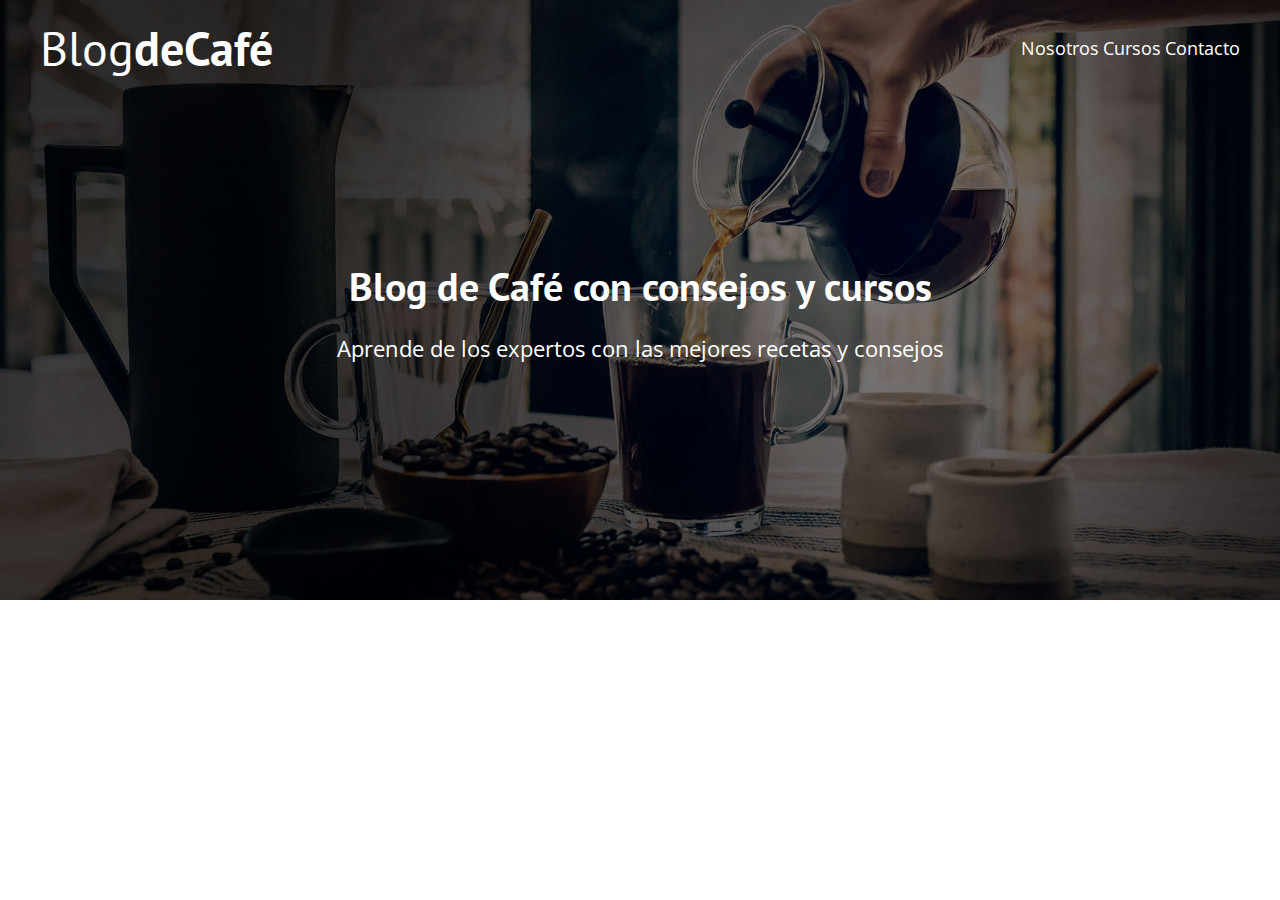
==== index.html @ a527c554 "first commit" ====
<!DOCTYPE html>
<html lang="en">

<head>
    <meta charset="UTF-8">
    <meta name="viewport" content="width=device-width, initial-scale=1.0">
    <meta http-equiv="X-UA-Compatible" content="ie=edge">
    <title>Blog de Café</title>
    <link rel="preconnect" href="https://fonts.gstatic.com">
    <link href="https://fonts.googleapis.com/css2?family=Open+Sans&family=PT+Sans:wght@400;700&display=swap" rel="stylesheet">
    <link rel="stylesheet" href="css/normalize.css">
    <link rel="stylesheet" href="css/style.css">
</head>

<body>
    <header class="site-header">
        <div class="contenedor">
            <div class="barra">
                <a href="/">
                    <h1 class="no-margin">Blog<span>deCafé</span></h1>
                </a>

                <nav class="navegacion">
                    <a href="nosotros.html">Nosotros</a>
                    <a href="cursos.html">Cursos</a>
                    <a href="contacto.html">Contacto</a>
                </nav>
            </div>

            <div class="texto-header">
                <h2 class="no-margin">Blog de Café con consejos y cursos</h2>
                <p class="no-margin">Aprende de los expertos con las mejores recetas y consejos</p>
            </div>
        </div>
    </header>




</body>

</html>
---- css/style.css ----
html {
    box-sizing: border-box;
    font-size: 62.5%;
}

*,
*:before,
*:after {
    box-sizing: inherit;
}

body {
    font-family: 'Open Sans', sans-serif;
    font-size: 1.6rem;
    line-height: 2;
}


/** Globales **/

.contenedor {
    max-width: 1200px;
    margin: 0 auto;
}

h1,
h2,
h3,
h4 {
    font-family: 'PT Sans', sans-serif;
}

h1 {
    font-size: 4.8rem;
}

h2 {
    font-size: 4rem;
}

h3 {
    font-size: 3.2rem;
}

h4 {
    font-size: 2.8rem;
}

img {
    max-width: 100%;
}


/** Utilidades **/

.centrar-texto {
    text-align: center;
}

.no-margin {
    margin: 0;
}


/** Header **/

@media (min-width: 768px) {
    .barra {
        display: flex;
        justify-content: space-between;
        align-items: center;
    }
}

.site-header {
    background-image: url('../img/banner.jpg');
    background-repeat: no-repeat;
    background-position: center center;
    background-size: cover;
    height: 60rem;
}

.site-header a {
    color: white;
    text-decoration: none;
}

.site-header h1 {
    text-align: center;
    font-weight: 400;
}

.site-header h1 span {
    font-weight: 700;
}


/** Navegacion **/

.navegacion a {
    text-align: center;
    display: block;
    font-size: 1.8rem;
}

@media (min-width: 768px) {
    .navegacion a {
        display: inline;
    }
    .navegacion a:last-of-type {
        margin: 0;
    }
}


/** Header Texto **/

.texto-header {
    color: white;
    text-align: center;
    margin-top: 5rem;
}

@media (min-width: 768px) {
    .texto-header {
        margin-top: 15rem;
    }
}

.texto-header p {
    font-size: 2.2rem;
}
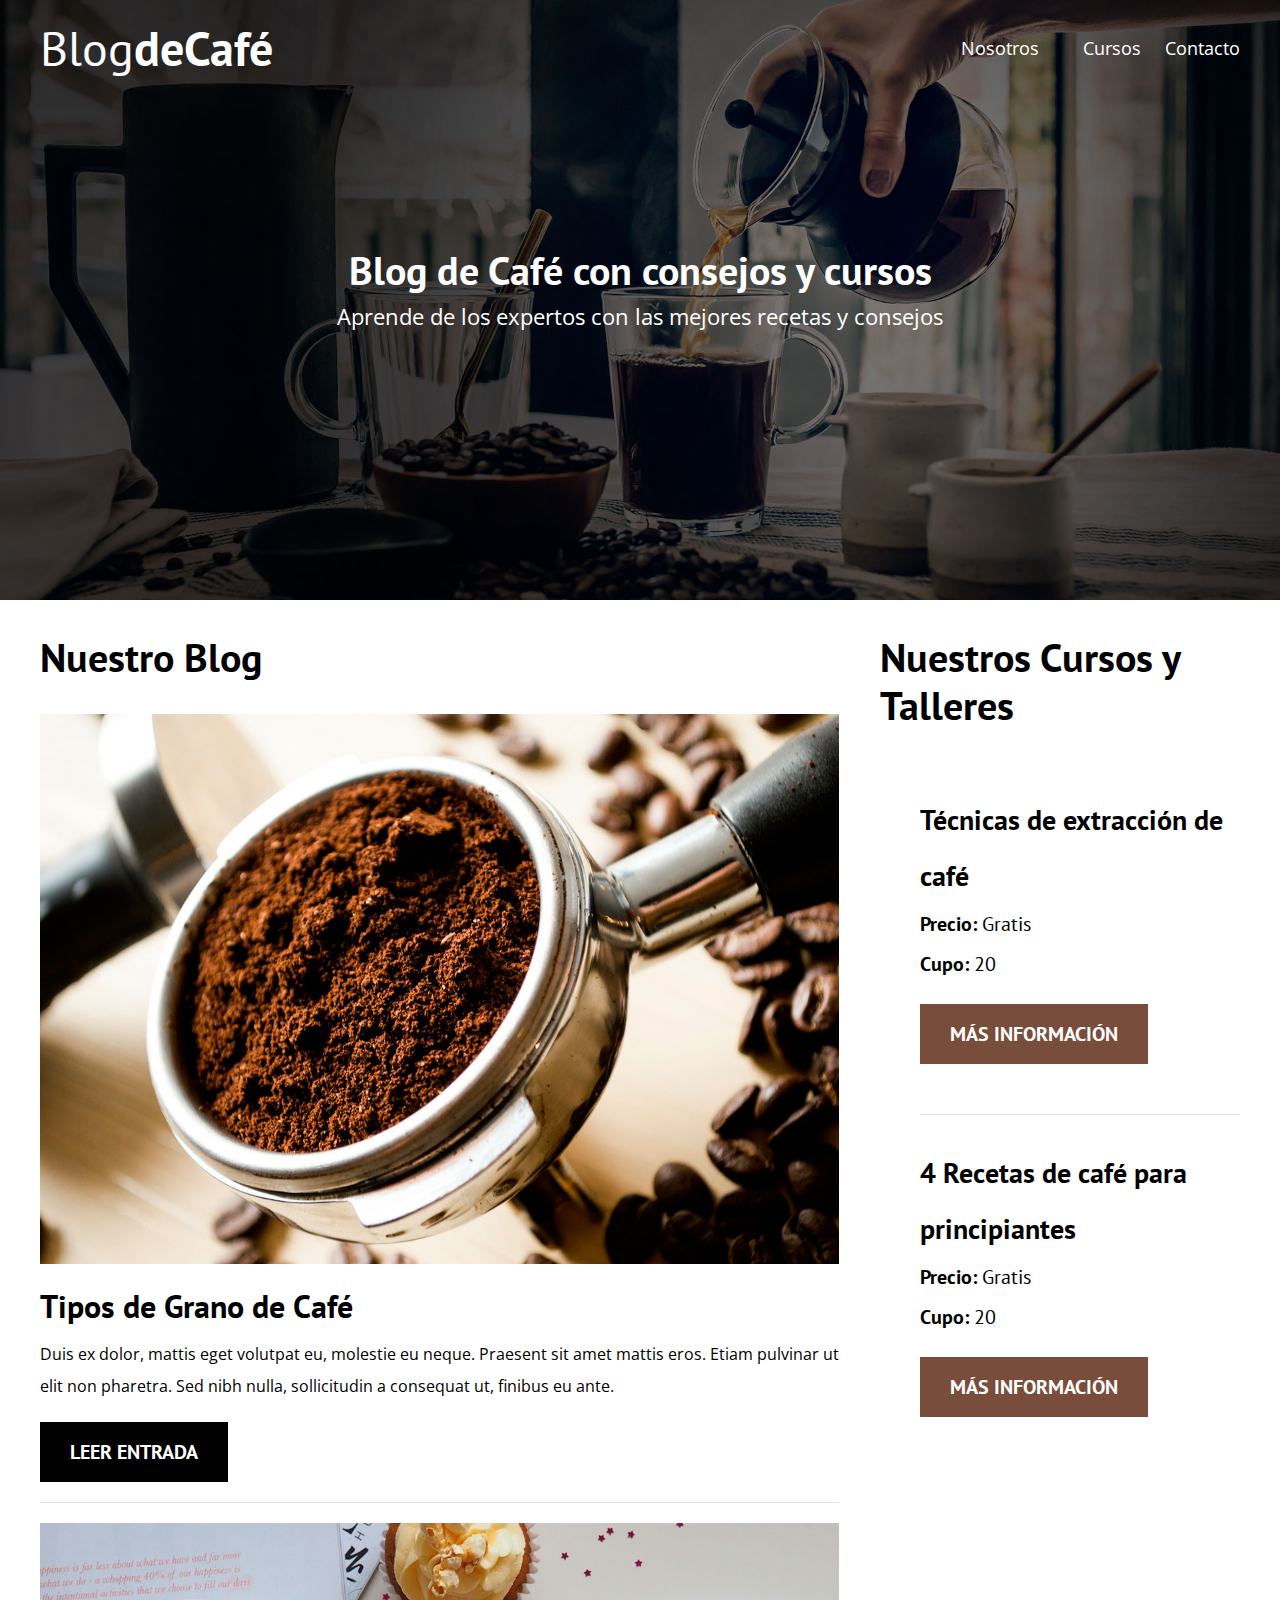
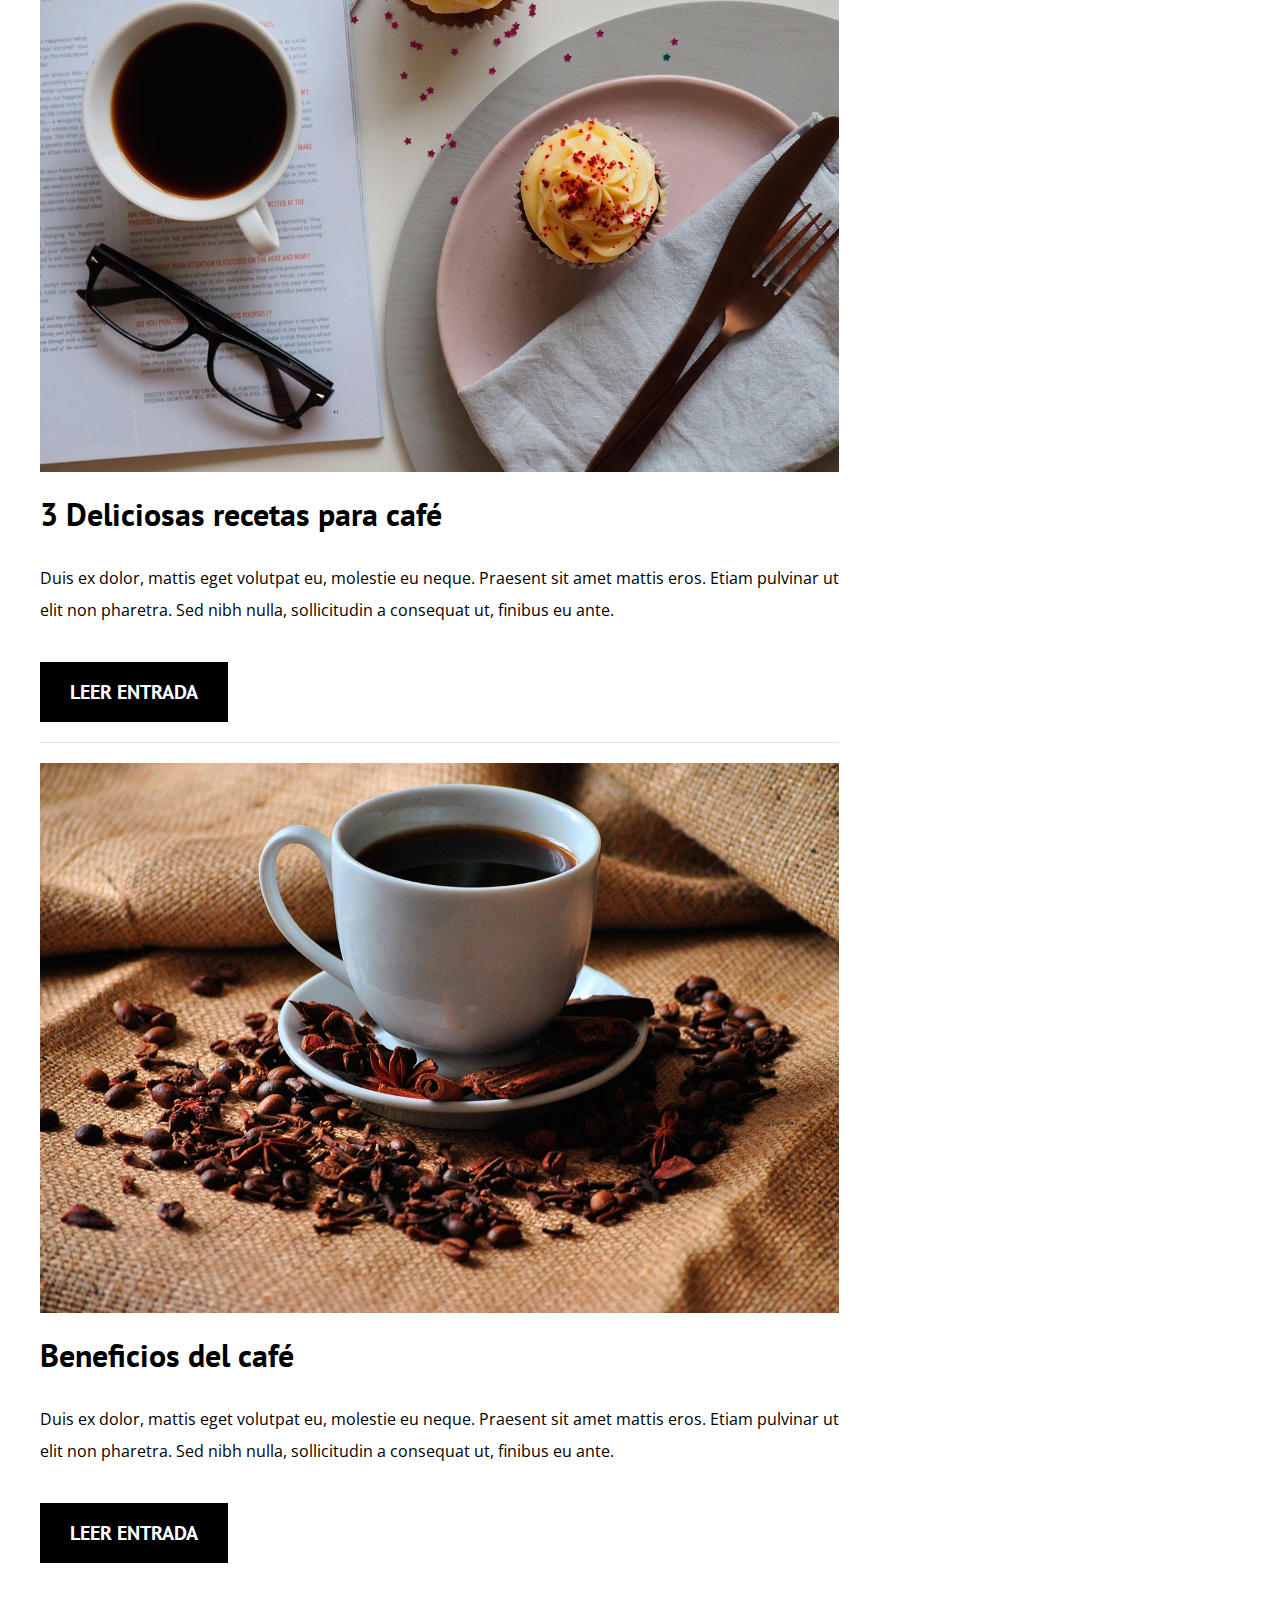
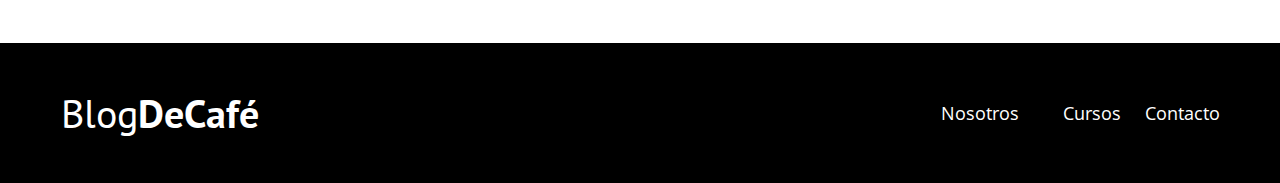
==== commit d950d778: "Acabado" ====
--- a/index.html
+++ b/index.html
@@ -35,8 +35,75 @@
     </header>
 
 
+    <div class="contenido-principal contenedor">
+        <main class="blog">
+            <h2>Nuestro Blog</h2>
+            <article class="entrada-blog">
+                <div class="imagen">
+                    <img src="img/blog1.jpg" alt="Imagen Blog">
+                </div>
+                <div class="contenido-blog">
+                    <h3 class="no-margin">Tipos de Grano de Café</h3>
+                    <p class="no-margin">Duis ex dolor, mattis eget volutpat eu, molestie eu neque. Praesent sit amet mattis eros. Etiam pulvinar ut elit non pharetra. Sed nibh nulla, sollicitudin a consequat ut, finibus eu ante.</p>
+                    <a href="entrada.html" class="btn btn-primario">Leer Entrada</a>
+                </div>
+            </article>
 
+            <article class="entrada-blog">
+                <div class="imagen">
+                    <img src="img/blog2.jpg" alt="Imagen Blog">
+                </div>
+                <div class="contenido-blog">
+                    <h3 class="no-margin">3 Deliciosas recetas para café</h3>
+                    <p>Duis ex dolor, mattis eget volutpat eu, molestie eu neque. Praesent sit amet mattis eros. Etiam pulvinar ut elit non pharetra. Sed nibh nulla, sollicitudin a consequat ut, finibus eu ante.</p>
+                    <a href="entrada.html" class="btn btn-primario">Leer Entrada</a>
+                </div>
+            </article>
 
+            <article class="entrada-blog">
+                <div class="imagen">
+                    <img src="img/blog3.jpg" alt="Imagen Blog">
+                </div>
+                <div class="contenido-blog">
+                    <h3 class="no-margin">Beneficios del café</h3>
+                    <p>Duis ex dolor, mattis eget volutpat eu, molestie eu neque. Praesent sit amet mattis eros. Etiam pulvinar ut elit non pharetra. Sed nibh nulla, sollicitudin a consequat ut, finibus eu ante.</p>
+                    <a href="entrada.html" class="btn btn-primario">Leer Entrada</a>
+                </div>
+            </article>
+        </main>
+        <aside class="cursos">
+            <h2>Nuestros Cursos y Talleres</h2>
+
+            <ul class="cursos-lista">
+                <li class="curso">
+                    <h4 class="no-margin">Técnicas de extracción de café</h4>
+                    <p class="no-margin">Precio: <span>Gratis</span></p>
+                    <p class="no-margin">Cupo: <span>20</span></p>
+                    <a href="cursos.html" class="btn btn-secundario">Más información</a>
+                </li>
+                <li class="curso">
+                    <h4 class="no-margin">4 Recetas de café para principiantes</h4>
+                    <p class="no-margin">Precio: <span>Gratis</span></p>
+                    <p class="no-margin">Cupo: <span>20</span></p>
+                    <a href="cursos.html" class="btn btn-secundario">Más información</a>
+                </li>
+            </ul>
+        </aside>
+    </div>
+
+    <footer class="site-footer">
+        <div class="contenedor">
+            <div class="barra">
+                <p class="no-margin">Blog<span>DeCafé</span></p>
+
+                <nav class="navegacion">
+                    <a href="nosotros.html">Nosotros</a>
+                    <a href="cursos.html">Cursos</a>
+                    <a href="contacto.html">Contacto</a>
+                </nav>
+            </div>
+        </div>
+    </footer>
 </body>
 
 </html>--- a/css/style.css
+++ b/css/style.css
@@ -21,6 +21,7 @@
 .contenedor {
     max-width: 1200px;
     margin: 0 auto;
+    width: 95%;
 }
 
 h1,
@@ -36,6 +37,7 @@
 
 h2 {
     font-size: 4rem;
+    line-height: 1.2;
 }
 
 h3 {
@@ -59,6 +61,71 @@
 
 .no-margin {
     margin: 0;
+}
+
+
+/** Grid **/
+
+@media (min-width: 768px) {
+    .grid {
+        display: flex;
+        justify-content: space-between;
+        flex-wrap: wrap;
+    }
+    .centrar-columna {
+        justify-content: center;
+    }
+    .columna-6 {
+        flex: 0 0 calc(50% - 1rem);
+    }
+    .columna-4 {
+        flex: 0 0 calc(33.3% - 1rem);
+    }
+    .columna-8 {
+        flex: 0 0 calc(66.6% - 1rem);
+    }
+    .columna-10 {
+        flex: 0 0 calc(83.3% - 1rem);
+    }
+    .columna-12 {
+        flex: 0 0 100%;
+    }
+}
+
+
+/** Botones **/
+
+.btn {
+    display: block;
+    text-align: center;
+    padding: 1rem 3rem;
+    margin: 2rem 0;
+    color: white;
+    text-decoration: none;
+    font-family: 'PT Sans', sans-serif;
+    font-weight: 700;
+    text-transform: uppercase;
+    font-size: 2rem;
+    flex: 0 0 100%
+}
+
+.btn:hover {
+    cursor: pointer;
+}
+
+@media (min-width: 768px) {
+    .btn {
+        display: inline-block;
+        flex: 0 0 auto;
+    }
+}
+
+.btn-primario {
+    background-color: black;
+}
+
+.btn-secundario {
+    background-color: #784d3c;
 }
 
 
@@ -101,11 +168,18 @@
     text-align: center;
     display: block;
     font-size: 1.8rem;
+    color: white;
+    text-decoration: none;
+}
+
+.navegacion a:last-of-type {
+    margin-right: 0;
 }
 
 @media (min-width: 768px) {
     .navegacion a {
         display: inline;
+        margin: 2rem;
     }
     .navegacion a:last-of-type {
         margin: 0;
@@ -129,4 +203,152 @@
 
 .texto-header p {
     font-size: 2.2rem;
+}
+
+
+/** Contenido Principal HOME **/
+
+.contenido-principal {
+    display: flex;
+    flex-wrap: wrap;
+}
+
+.blog,
+.cursos {
+    flex: 0 0 100%;
+    /* flex-grow: 0;
+    flex-shrink: 0;
+    flex-basis: 100%; */
+}
+
+.cursos {
+    order: -1;
+}
+
+@media (min-width: 768px) {
+    .contenido-principal {
+        justify-content: space-between;
+    }
+    .blog {
+        flex-basis: 66.6%;
+        order: -1;
+    }
+    .cursos {
+        flex-basis: calc(33.3% - 4rem);
+    }
+}
+
+
+/** Opcional **/
+
+.entrada-blog {
+    margin-bottom: 2rem;
+    border-bottom: 1px solid #e1e1e1;
+}
+
+.entrada-blog:last-of-type {
+    border: none;
+}
+
+
+/* .entrada-blog {
+    display: flex;
+    justify-content: space-between;
+}
+
+.entrada-blog .imagen {
+    flex: 0 0 40%;
+}
+
+.entrada-blog .contenido-blog {
+    flex: 0 0 calc(60% - 2rem);
+} */
+
+
+/** Cursos Sidebar **/
+
+.cursos-lista {
+    margin: 0;
+    list-style: none;
+}
+
+.curso {
+    padding: 3rem 0;
+    border-bottom: 1px solid #e1e1e1;
+}
+
+.curso:last-of-type {
+    border-bottom: none;
+}
+
+.curso p {
+    font-family: 'PT Sans', sans-serif;
+    font-weight: 700;
+    font-size: 2rem;
+}
+
+.curso p span,
+.curso p.descripcion {
+    font-weight: 400;
+}
+
+
+/** Footer **/
+
+.site-footer {
+    background-color: black;
+    padding: 3rem;
+    margin-top: 4rem;
+}
+
+.site-footer p {
+    color: white;
+    font-size: 4rem;
+    font-weight: 400;
+    font-family: 'PT Sans', sans-serif;
+    text-align: center;
+}
+
+.site-footer p span {
+    font-weight: 700;
+}
+
+
+/** Contacto **/
+
+.formulario-contacto {
+    background-color: white;
+    padding: 5rem;
+}
+
+@media (min-width: 768px) {
+    .formulario-contacto {
+        margin-top: -10rem;
+    }
+}
+
+.formulario-contacto .campo {
+    display: flex;
+    justify-content: space-between;
+    margin-bottom: 2rem;
+}
+
+.formulario-contacto .campo label {
+    flex: 0 0 8rem
+}
+
+.formulario-contacto .campo input:not([type="submit"]),
+.formulario-contacto textarea {
+    flex: 1;
+    border: 1px solid #e1e1e1;
+    padding: 1rem;
+}
+
+.formulario-contacto textarea {
+    height: 20rem;
+}
+
+.formulario-contacto .enviar {
+    display: flex;
+    justify-content: flex-end;
 }